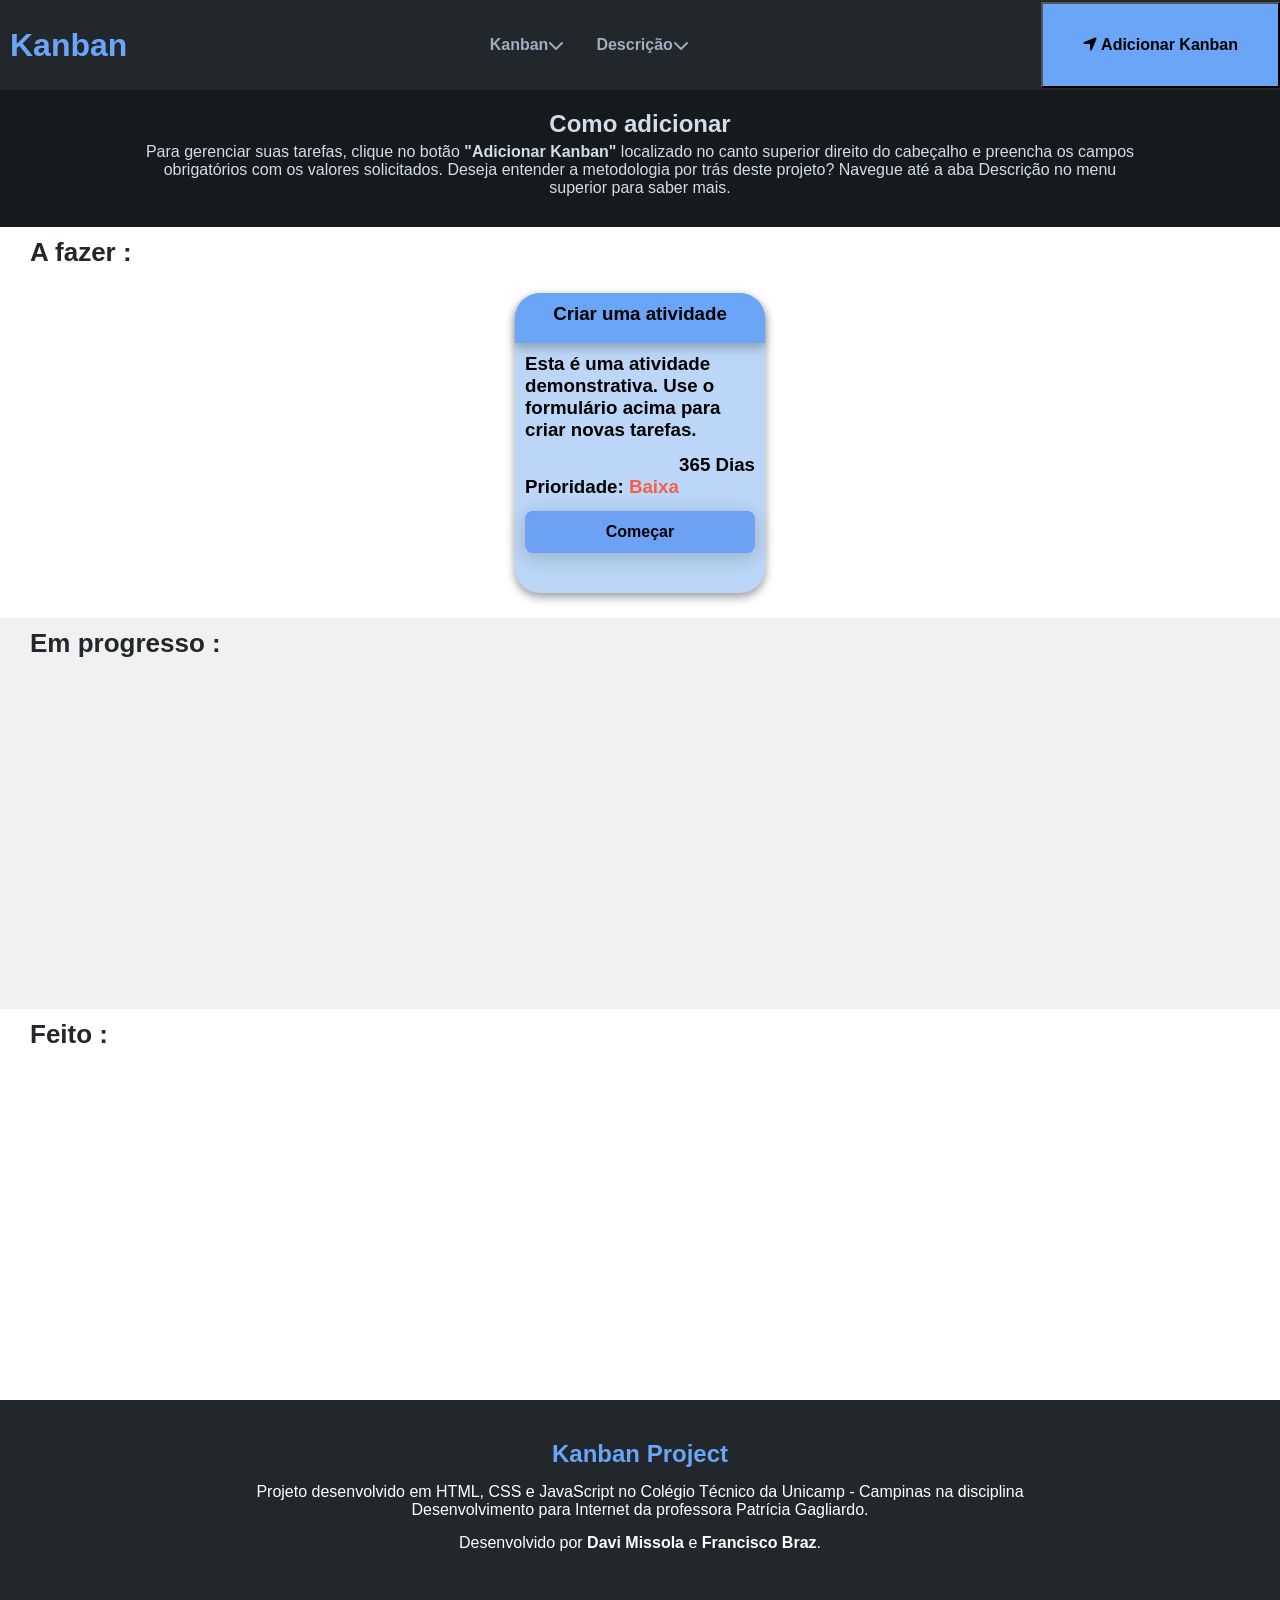
==== index.html @ 91d37025 "Rename kanban.html to index.html" ====
<!DOCTYPE html>
<html lang="en">

<head>
    <meta charset="UTF-8">
    <meta name="viewport" content="width=device-width, initial-scale=1.0">
    <title>Document</title>

    <link rel="stylesheet" href="https://cdnjs.cloudflare.com/ajax/libs/font-awesome/6.5.1/css/all.min.css">
    <link rel="stylesheet" href="kanban.css">
</head>

<body>
    <header>
        <div id="header-esquerda"> 
            <h1>Kanban</h1>
        </div>

        <div id="header-centro">
            <a href="kanban.html" class="link-header">Kanban <i class="fa-solid fa-chevron-down icone-seta"></i></a>
            <a href="desc.html" class="link-header">Descrição <i class="fa-solid fa-chevron-down icone-seta"></i></a>
        </div>

        <div id="header-direita">
            <button id="add-kanban"><i class="fa-solid fa-location-arrow"></i> Adicionar Kanban </button>
        </div>
    </header>

    <main>
        <form id="CriarKanban">
            <input type="text" name="nome" placeholder="Atividade" maxlength="20" id="nomeCKanban">
            <input type="text" name="descricao" placeholder="Descrição" maxlength="200" id="descCKanban">
            <input type="number" name="prazo" placeholder="Prazo" id="prazoCKanban">
            <select name="prioridade" id="prioridadeKanban">
                <option value="Baixa">Baixa</option>
                <option value="Media">Media</option>
                <option value="Alta">Alta</option>
            </select>

            <button type="submit" id="SubmitKanban">Criar</button>
        </form>

        <div id="informacoes-como-adicionar">
            <h2 id="h2-informacoes">Como adicionar</h2>
            <p id="p-informacoes">Para gerenciar suas tarefas, clique no botão <strong>"Adicionar Kanban"</strong> localizado no canto superior direito do cabeçalho e preencha os campos obrigatórios com os valores solicitados. Deseja entender a metodologia por trás deste projeto? Navegue até a aba Descrição no menu superior para saber mais.</p>
        </div>

        <div id="TodosKanbans">
            <h2 class="h2-fundobranco">A fazer :</h2>
            <div id="KanbansFazer">
            </div>
            
            <h2 class="h2-fundocinza">Em progresso :</h2>
            <div id="KanbansProgresso">
            </div>

            <h2 class="h2-fundobranco">Feito :</h2>
            <div id="KanbansConcluido">
            </div>
        </div>
    </main>

    <footer>
        <div id="footer-conteudo">
            <h2>Kanban Project</h2>
            <p id="cotuca">Projeto desenvolvido em HTML, CSS e JavaScript no Colégio Técnico da Unicamp - Campinas na disciplina Desenvolvimento para Internet da professora Patrícia Gagliardo.</p>
            <p id="creditos">Desenvolvido por <strong>Davi Missola</strong> e <strong>Francisco Braz</strong>.</p>
        </div>
    </footer>
    <script src="kanban.js"></script>
</body>

</html>
---- kanban.css ----
* {
    margin: 0;
    padding: 0;
    font-family: 'Segoe UI', Tahoma, Geneva, Verdana, sans-serif;
}

header {
    position: sticky;
    top: 0;
    left: 0;
    background-color: #22272b;
    display: flex;
    justify-content: space-between;
    align-items: center;
    height: 90px;
}

#header-esquerda {
    display: flex;
    text-align: center;
    padding: 0 10px;
}

h1 {
    color: #6ba5f7;
    font-size: 32px;
}

#header-centro {
    display: flex;
    align-items: center;
    flex: 1;
    justify-content: center;
}

.link-header {
    text-decoration: none;
    color: #9fadbc;
    font-weight: 600;
    padding: 0 16px;
    display: flex;
    align-items: center;
}

.link-header:hover {
    color: #6ba5f7;
    text-decoration: overline;
}

#add-kanban {
    text-decoration: none;
    background-color: #6ba5f7;
    font-size: 16px;
    color: black;
    padding: 32px 40px;
    font-weight: bold;
    transition: 0.3s ease;
}

#add-kanban:hover {
    background-color: #6ba5f7;
    font-size: 18px;
    padding: 31px 38px;;
}

#CriarKanban {
    position: sticky;
    top: 90px;
    left: 0;
    display: none;
    justify-content: center; 
    align-items: center;     
    gap: 12px;              
    padding: 20px;
    background-color: #1d2125; 
}
#prioridadeKanban {
    background-color: #22272b; 
    border: 2px solid #454f59; 
    color: #b6c2cf;            
    padding: 8px 12px;         
    border-radius: 4px;       
    font-size: 14px;
    outline: none;             
    transition: border-color 0.2s;
    width: 180px;             
    cursor: pointer;
}

.prioridadeKanban:focus {
    border-color: #579dff;    
}

#informacoes-como-adicionar {
    background-color: #171a1d;
    padding-top: 20px;
    padding-bottom: 30px;
    text-align: center;
}

#h2-informacoes {
    text-align: center;
    color: #d2dde9;
    padding-bottom: 5px;
}

#p-informacoes {
    text-align: center;
    color: #d2dde9;
    max-width: 1000px;
    margin-left: auto;
    margin-right: auto;
}

#CriarKanban input {
    background-color: #22272b; /* Cor idêntica ao seu header */
    border: 2px solid #454f59; /* Borda sutil estilo Trello */
    color: #b6c2cf;            
    padding: 8px 12px;
    border-radius: 4px;     
    font-size: 14px;
    outline: none;             
    transition: border-color 0.2s;
    width: 180px;             
}

#CriarKanban input:focus {
    border-color: #579dff;   
}

#CriarKanban input::placeholder {
    color: #9fadbc;
    opacity: 0.7;
}

#CriarKanban button {
    background-color: #579dff; 
    color: #1d2125;            
    border: none;
    padding: 8px 16px;
    font-weight: bold;
    font-size: 14px;
    border-radius: 4px;
    cursor: pointer;
    transition: background-color 0.15s;
}

#CriarKanban button:hover {
    background-color: #85b8ff;
}


.Kanbanzinho {
    margin-top: 50px;
    

    width: 250px;
    min-width: 200px;
    max-width: 400px;

    height: 300px;

    border-radius: 25px;
    background-color: #bcd6f7;
    margin: 25px;
    box-shadow: 0px 4px 10px rgba(0, 0, 0, 0.4);

    transition: all 0.3s ease
}

.HeaderKanbanzinho {
    height: 50px;
    background-color: #6ba5f7;
    border-top-left-radius: 25px;
    border-top-right-radius: 25px;
    text-align: center;
    box-shadow: 0px 5px 10px rgba(0, 0, 0, 0.25);
}
.NomeKanbanzinho{
    color:black ;
    padding-top: 10px;
}

#KanbansFazer,#KanbansProgresso,#KanbansConcluido{
    display: flex;
    justify-content: center;
    align-items: center;
}
.BodyKanbanzinho {
    padding: 10px;
    display: flex;
    flex-direction: column;
    flex-grow: 1;
    height: 200px;
}
.Kanbanzinho:hover{
    width: 275px;
    height: 325px;
    box-shadow: 0px 4px 20px rgba(0, 0, 0, 0.7);
}

.prazoKanbanzinho {
    margin-top: auto;
    margin-bottom: 0 ;
    text-align: right;
    overflow-wrap: break-word;  
    word-break: break-word;
}
.descKanbanzinho {
    overflow-wrap: break-word; 
    word-break: break-word;
}

.ButtonKanbanzinho{
    background-color: #6da1f4;  
    color: rgb(0, 0, 0);
    box-shadow: 0px 4px 20px rgba(0, 0, 0, 0.2);              
    padding: 12px 24px;        
    border: none;              
    border-radius: 8px;        
    font-size: 16px;           
    font-weight: bold;         
    cursor: pointer;
    transition: background-color 0.3s ease, transform 0.1s ease;
    margin-top: auto;

    
}
.ButtonKanbanzinho:hover{
    background-color: #558ee3
}

.ButtonKanbanzinho:active {
    transform: scale(0.95);    
}

#KanbansFazer{
    background-color:#ffffff ;
    min-height: 350px;    
}

#KanbansProgresso {
    background-color: #f1f1f1;
    min-height: 350px;    
}

#KanbansConcluido {
    background-color: #ffffff;
    min-height: 350px;  
}

.h2-fundobranco {
    background-color: white;
    color: #22272b;
    font-size: 26px;
    margin-top: 10px;
    margin-left: 30px;
}

.h2-fundocinza {
    background-color: #f1f1f1;
    color: #22272b;
    font-size: 26px;
    padding-top: 10px;
    padding-left: 30px;
}

footer {
    background-color: #22272b;
    color: white;
    text-align: center;
    padding: 40px;
}

#footer-conteudo h2 {
    color: #6ba5f7;
    margin-bottom: 15px;
}

#footer-conteudo p {
    margin-bottom: 15px;
    max-width: 800px;
    text-align: center;
    margin-left: auto;
    margin-right: auto;
}
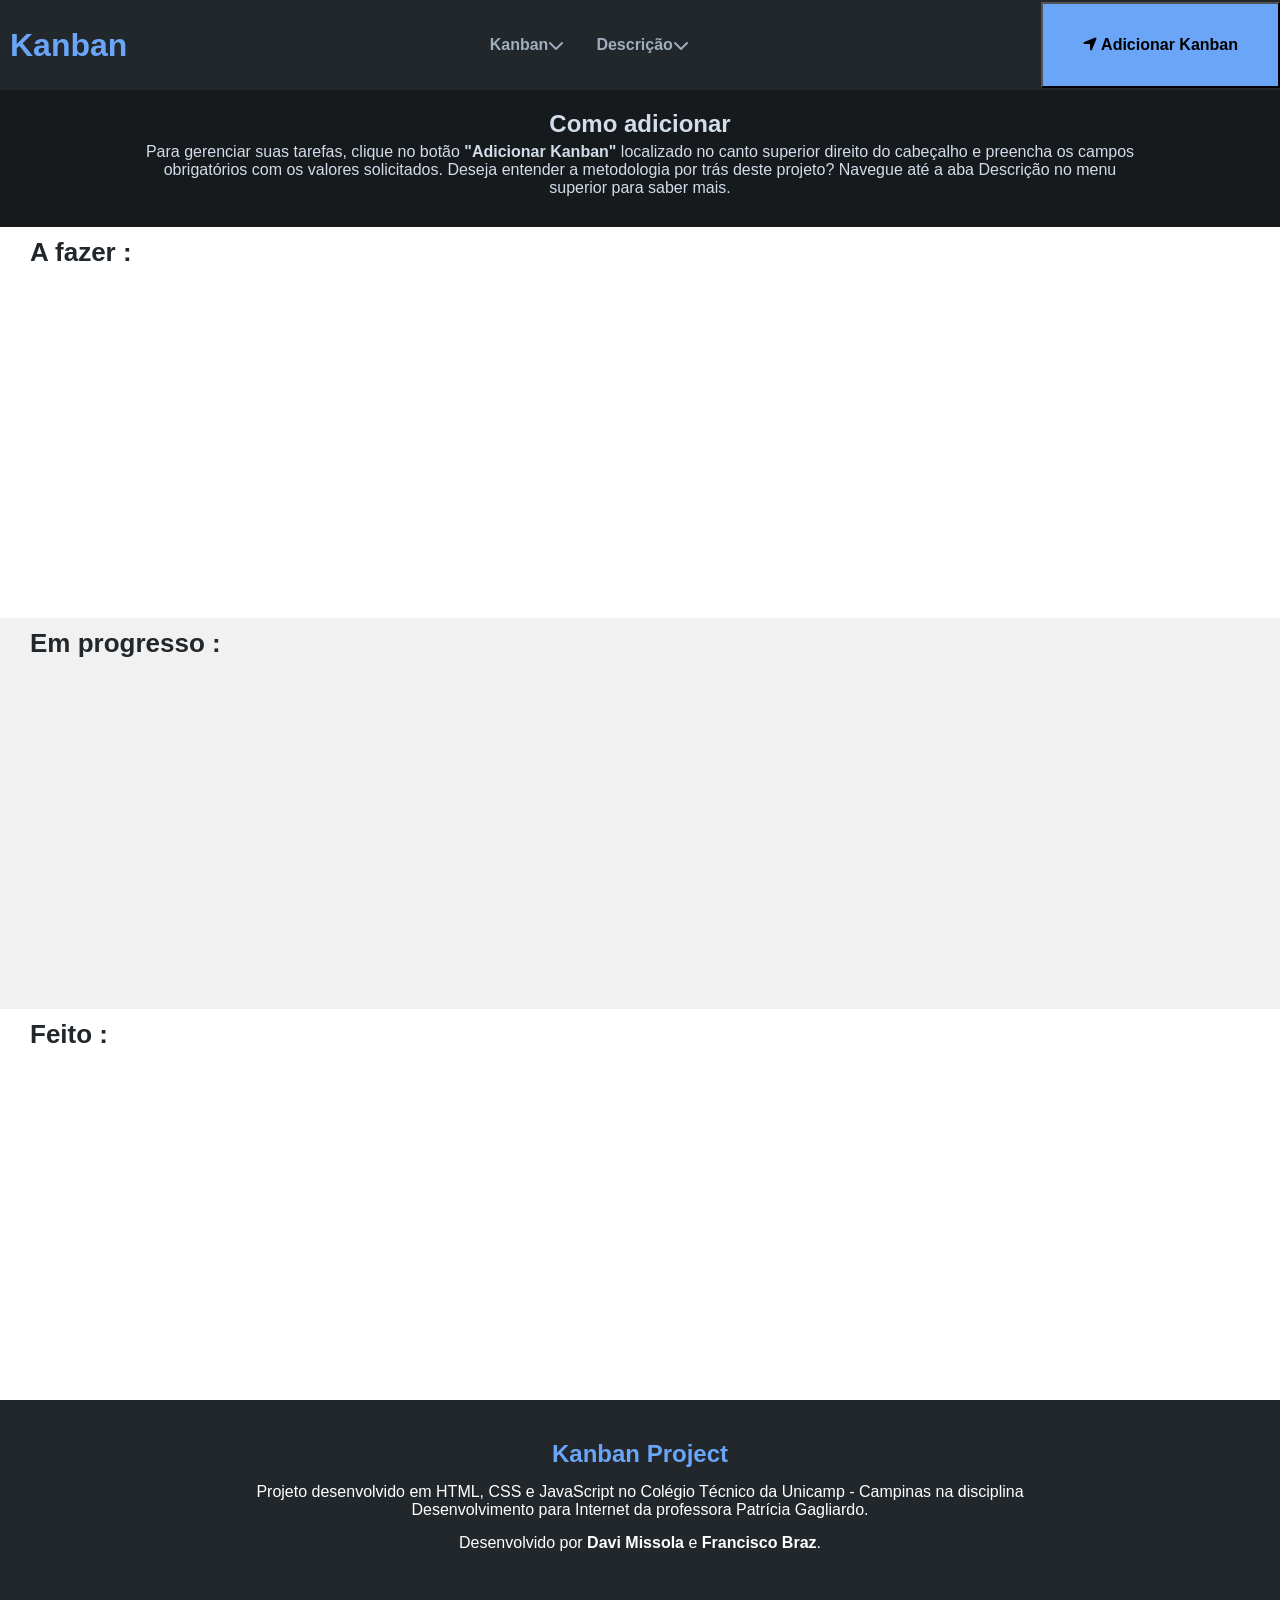
==== commit 4b447e75: "Modify Kanban HTML structure and script source Updated the Kanban HTML structure to include a status" ====
--- a/index.html
+++ b/index.html
@@ -31,10 +31,15 @@
             <input type="text" name="nome" placeholder="Atividade" maxlength="20" id="nomeCKanban">
             <input type="text" name="descricao" placeholder="Descrição" maxlength="200" id="descCKanban">
             <input type="number" name="prazo" placeholder="Prazo" id="prazoCKanban">
-            <select name="prioridade" id="prioridadeKanban">
+            <select name="prioridade" id="prioridadeKanban" class="SelectKanban">
                 <option value="Baixa">Baixa</option>
                 <option value="Media">Media</option>
                 <option value="Alta">Alta</option>
+            </select>
+            <select name="status" id="statusKanban" class="SelectKanban">
+                <option value="Fazer">Fazer</option>
+                <option value="Progresso">Progresso</option>
+                <option value="Feito">Feito</option>
             </select>
 
             <button type="submit" id="SubmitKanban">Criar</button>
@@ -67,7 +72,7 @@
             <p id="creditos">Desenvolvido por <strong>Davi Missola</strong> e <strong>Francisco Braz</strong>.</p>
         </div>
     </footer>
-    <script src="kanban.js"></script>
+    <script src="kanban2.js"></script>
 </body>
 
 </html>
